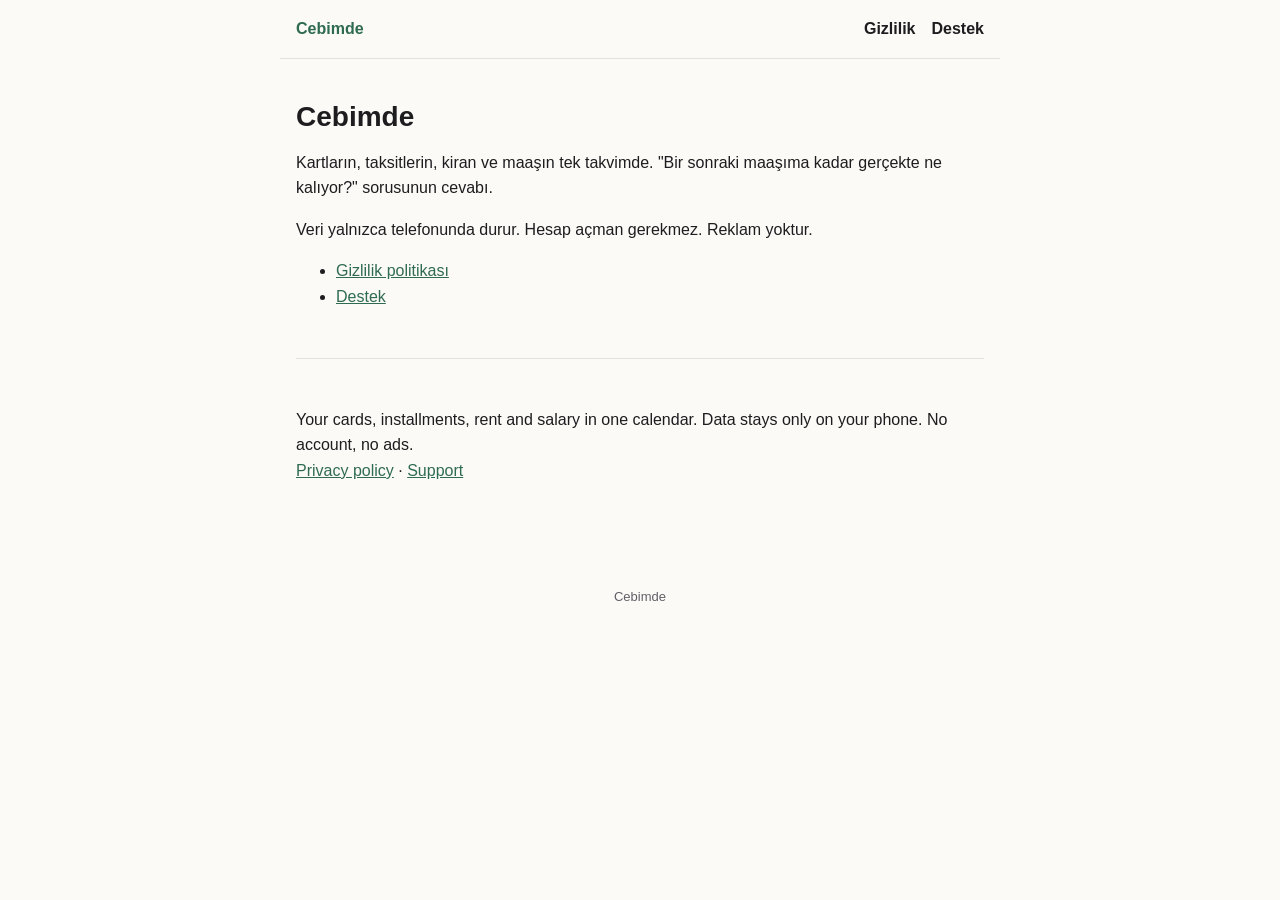
==== index.html @ 95eda585 "Gizlilik, destek ve tanıtım sayfaları Co-Authored-By: Claude Opus 5.5 <noreply@anthropic.com>" ====
<!doctype html><html lang="tr"><head><meta charset="utf-8"><meta name="viewport" content="width=device-width,initial-scale=1"><title>Cebimde</title><link rel="stylesheet" href="style.css"></head><body><header><nav><a class="brand" href="./">Cebimde</a><a href="privacy.html">Gizlilik</a><a href="support.html">Destek</a></nav></header><main>
<h1>Cebimde</h1>
<p>Kartların, taksitlerin, kiran ve maaşın tek takvimde. "Bir sonraki maaşıma kadar gerçekte ne kalıyor?" sorusunun cevabı.</p>
<p>Veri yalnızca telefonunda durur. Hesap açman gerekmez. Reklam yoktur.</p>
<ul><li><a href="privacy.html">Gizlilik politikası</a></li><li><a href="support.html">Destek</a></li></ul>
<hr>
<p lang="en">Your cards, installments, rent and salary in one calendar. Data stays only on your phone. No account, no ads.<br><a href="privacy.html#en">Privacy policy</a> · <a href="support.html#en">Support</a></p>
</main><footer>Cebimde</footer></body></html>
---- style.css ----
:root{--bg:#fbfaf7;--fg:#1d1d1f;--muted:#5f5f66;--line:#e4e1da;--accent:#2f6b4f}
@media (prefers-color-scheme:dark){:root{--bg:#141414;--fg:#ececec;--muted:#a3a3a8;--line:#2c2c2c;--accent:#7cc4a0}}
*{box-sizing:border-box}
body{margin:0;background:var(--bg);color:var(--fg);font:16px/1.6 -apple-system,BlinkMacSystemFont,"Segoe UI",Roboto,sans-serif}
main{max-width:720px;margin:0 auto;padding:32px 16px 64px}
header nav{display:flex;gap:16px;flex-wrap:wrap;max-width:720px;margin:0 auto;padding:16px;border-bottom:1px solid var(--line)}
header nav a{color:var(--fg);text-decoration:none;font-weight:600}
header nav a.brand{margin-right:auto;color:var(--accent)}
a{color:var(--accent)}
h1{font-size:28px;line-height:1.25;margin:8px 0 4px}
h2{font-size:20px;margin:32px 0 8px}
h3{font-size:17px;margin:24px 0 4px}
.meta{color:var(--muted);font-size:14px}
.lang{display:flex;gap:12px;font-size:14px;margin:12px 0 24px}
hr{border:0;border-top:1px solid var(--line);margin:48px 0}
footer{color:var(--muted);font-size:13px;text-align:center;padding:24px 16px}
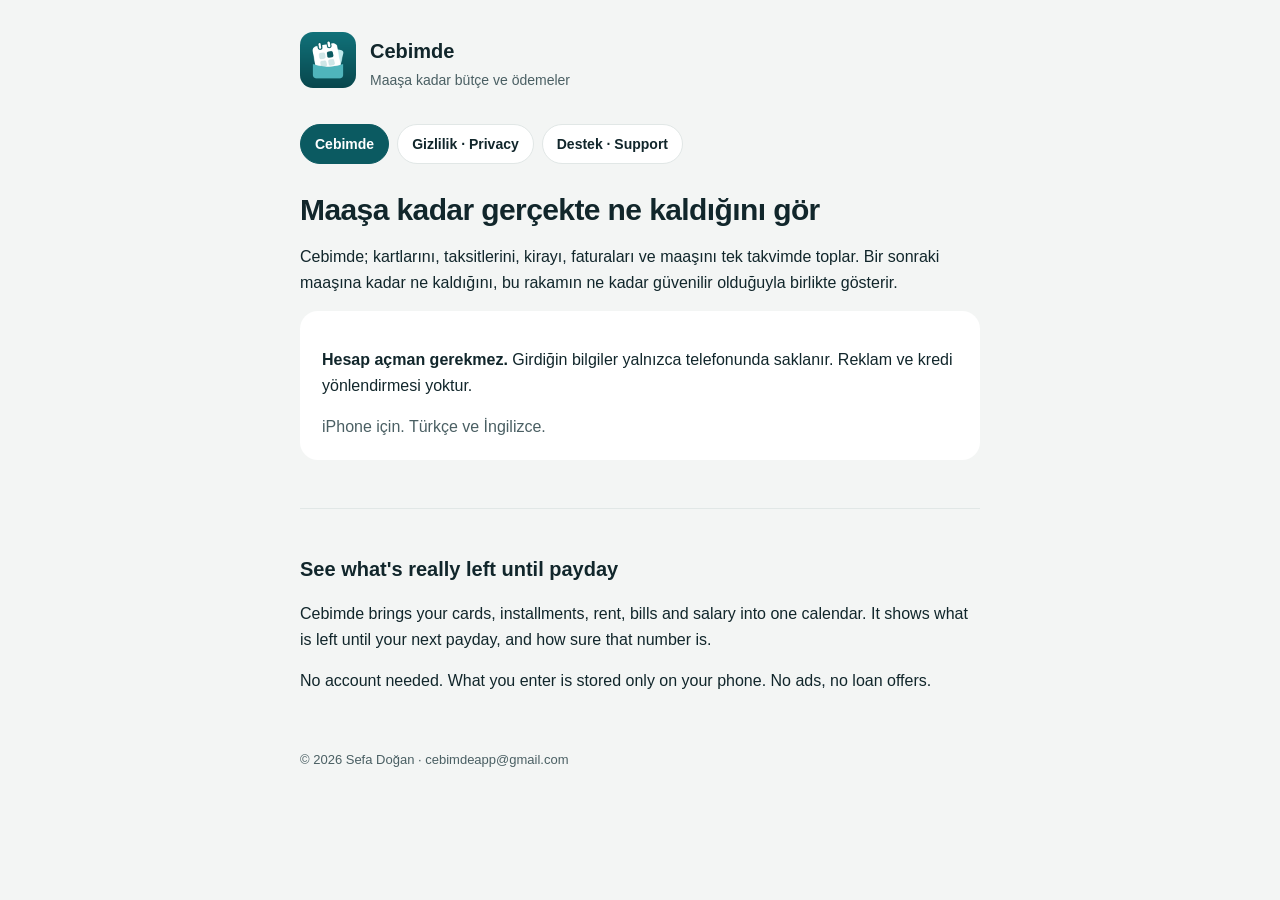
==== commit 0d5503d8: "Gizlilik ve destek sayfaları: /gizlilik/ ve /destek/ (TR+EN) Eski privacy.html ve support.html yeni " ====
--- a/index.html
+++ b/index.html
@@ -1,8 +1,27 @@
-<!doctype html><html lang="tr"><head><meta charset="utf-8"><meta name="viewport" content="width=device-width,initial-scale=1"><title>Cebimde</title><link rel="stylesheet" href="style.css"></head><body><header><nav><a class="brand" href="./">Cebimde</a><a href="privacy.html">Gizlilik</a><a href="support.html">Destek</a></nav></header><main>
-<h1>Cebimde</h1>
-<p>Kartların, taksitlerin, kiran ve maaşın tek takvimde. "Bir sonraki maaşıma kadar gerçekte ne kalıyor?" sorusunun cevabı.</p>
-<p>Veri yalnızca telefonunda durur. Hesap açman gerekmez. Reklam yoktur.</p>
-<ul><li><a href="privacy.html">Gizlilik politikası</a></li><li><a href="support.html">Destek</a></li></ul>
-<hr>
-<p lang="en">Your cards, installments, rent and salary in one calendar. Data stays only on your phone. No account, no ads.<br><a href="privacy.html#en">Privacy policy</a> · <a href="support.html#en">Support</a></p>
-</main><footer>Cebimde</footer></body></html>
+<!doctype html>
+<html lang="tr">
+<head>
+<meta charset="utf-8">
+<meta name="viewport" content="width=device-width, initial-scale=1, viewport-fit=cover">
+<title>Cebimde</title>
+<meta name="description" content="Cebimde: kartların, taksitlerin ve maaşın tek takvimde. Veri yalnızca telefonunda.">
+<link rel="icon" href="./icon.png">
+<link rel="stylesheet" href="./style.css">
+</head>
+<body><div class="wrap">
+<header><a href="./"><img src="./icon.png" alt=""></a><div><b>Cebimde</b><span>Maaşa kadar bütçe ve ödemeler</span></div></header>
+<nav><a href="./" aria-current="page">Cebimde</a><a href="./gizlilik/">Gizlilik · Privacy</a><a href="./destek/">Destek · Support</a></nav>
+<h1>Maaşa kadar gerçekte ne kaldığını gör</h1>
+<p>Cebimde; kartlarını, taksitlerini, kirayı, faturaları ve maaşını tek takvimde toplar. Bir sonraki maaşına kadar ne kaldığını, bu rakamın ne kadar güvenilir olduğuyla birlikte gösterir.</p>
+<div class="card">
+<p><b>Hesap açman gerekmez.</b> Girdiğin bilgiler yalnızca telefonunda saklanır. Reklam ve kredi yönlendirmesi yoktur.</p>
+<p class="muted" style="margin-bottom:0">iPhone için. Türkçe ve İngilizce.</p>
+</div>
+<section class="lang" lang="en">
+<h2>See what's really left until payday</h2>
+<p>Cebimde brings your cards, installments, rent, bills and salary into one calendar. It shows what is left until your next payday, and how sure that number is.</p>
+<p>No account needed. What you enter is stored only on your phone. No ads, no loan offers.</p>
+</section>
+<footer>© 2026 Sefa Doğan · cebimdeapp@gmail.com</footer>
+</div></body>
+</html>
--- a/style.css
+++ b/style.css
@@ -1,16 +1,23 @@
-:root{--bg:#fbfaf7;--fg:#1d1d1f;--muted:#5f5f66;--line:#e4e1da;--accent:#2f6b4f}
-@media (prefers-color-scheme:dark){:root{--bg:#141414;--fg:#ececec;--muted:#a3a3a8;--line:#2c2c2c;--accent:#7cc4a0}}
+:root{--bg:#F3F5F4;--surface:#FFFFFF;--ink:#11262B;--ink2:#4A5F63;--line:#E1E7E6;--brand:#0B5A61;--tint:#DDEEEE}
+@media (prefers-color-scheme:dark){:root{--bg:#0C1819;--surface:#142427;--ink:#E9F2F1;--ink2:#A3B9BB;--line:#223A3D;--brand:#5CC3C9;--tint:#15393C;color-scheme:dark}}
 *{box-sizing:border-box}
-body{margin:0;background:var(--bg);color:var(--fg);font:16px/1.6 -apple-system,BlinkMacSystemFont,"Segoe UI",Roboto,sans-serif}
-main{max-width:720px;margin:0 auto;padding:32px 16px 64px}
-header nav{display:flex;gap:16px;flex-wrap:wrap;max-width:720px;margin:0 auto;padding:16px;border-bottom:1px solid var(--line)}
-header nav a{color:var(--fg);text-decoration:none;font-weight:600}
-header nav a.brand{margin-right:auto;color:var(--accent)}
-a{color:var(--accent)}
-h1{font-size:28px;line-height:1.25;margin:8px 0 4px}
-h2{font-size:20px;margin:32px 0 8px}
-h3{font-size:17px;margin:24px 0 4px}
-.meta{color:var(--muted);font-size:14px}
-.lang{display:flex;gap:12px;font-size:14px;margin:12px 0 24px}
-hr{border:0;border-top:1px solid var(--line);margin:48px 0}
-footer{color:var(--muted);font-size:13px;text-align:center;padding:24px 16px}
+body{margin:0;background:var(--bg);color:var(--ink);font:16px/1.6 -apple-system,BlinkMacSystemFont,"Segoe UI",Roboto,sans-serif}
+.wrap{max-width:720px;margin:0 auto;padding:32px max(20px,env(safe-area-inset-left)) 64px}
+header{display:flex;align-items:center;gap:14px;margin-bottom:28px}
+header img{width:56px;height:56px;border-radius:13px}
+header a{color:inherit;text-decoration:none}
+header b{display:block;font-size:20px}
+header span{color:var(--ink2);font-size:14px}
+nav{display:flex;gap:8px;flex-wrap:wrap;margin-bottom:28px}
+nav a{background:var(--surface);color:var(--ink);text-decoration:none;padding:8px 14px;border-radius:99px;font-size:14px;font-weight:600;border:1px solid var(--line)}
+nav a[aria-current]{background:var(--brand);color:var(--surface);border-color:var(--brand)}
+h1{font-size:30px;line-height:1.2;margin:0 0 8px;letter-spacing:-.02em}
+h2{font-size:20px;margin:36px 0 8px}
+h3{font-size:16px;margin:24px 0 4px}
+p,li{color:var(--ink)}
+.muted{color:var(--ink2)}
+a{color:var(--brand)}
+.card{background:var(--surface);border-radius:18px;padding:20px 22px;margin:16px 0}
+.lang{border-top:1px solid var(--line);margin-top:48px;padding-top:8px}
+.mail{font-weight:700;user-select:all}
+footer{margin-top:56px;color:var(--ink2);font-size:13px}
